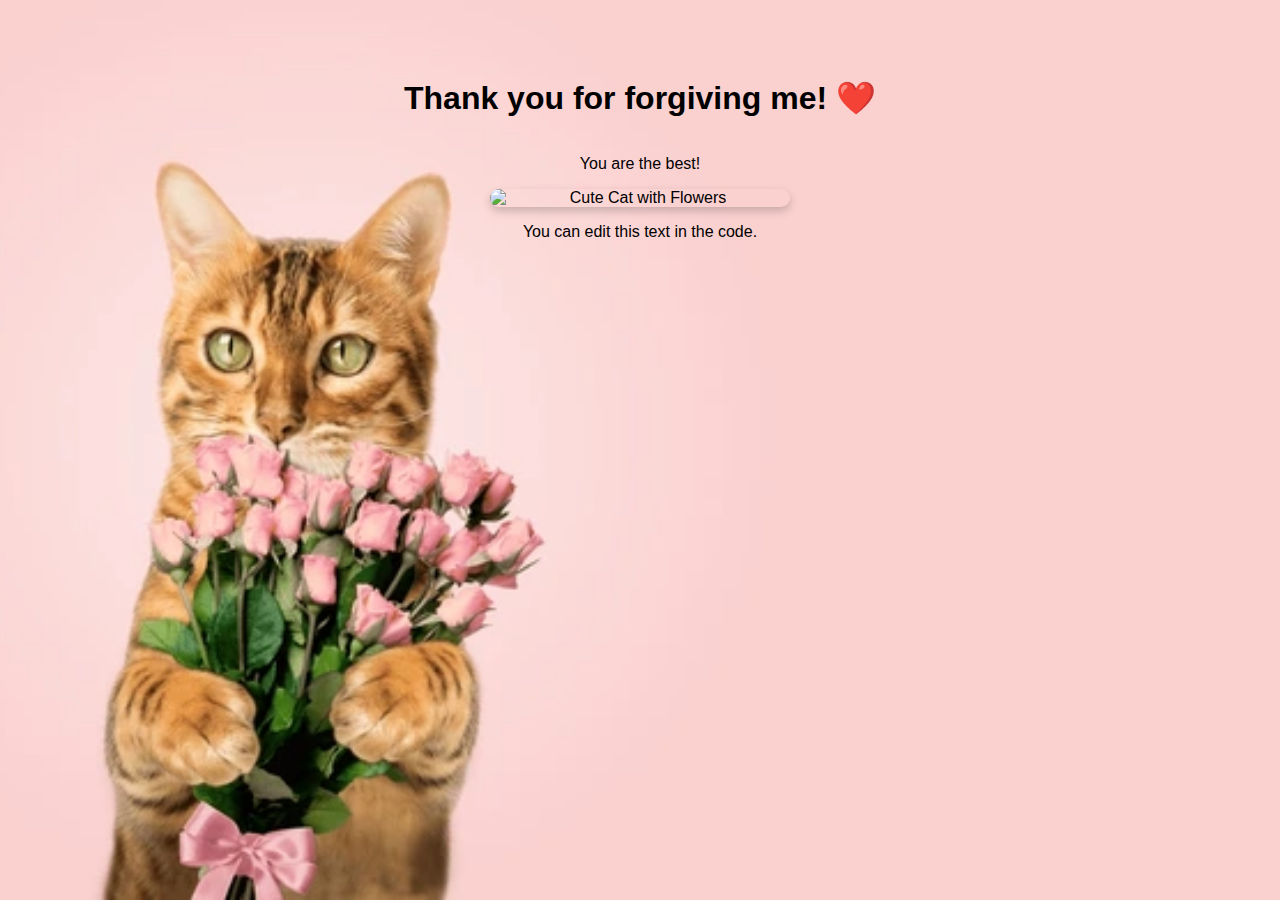
==== final.html @ 42e21f30 "Create final.html" ====
<!DOCTYPE html>
<html lang="en">
<head>
    <meta charset="UTF-8">
    <meta name="viewport" content="width=device-width, initial-scale=1.0">
    <title>Thank You!</title>
    <link rel="stylesheet" href="style.css">
</head>
<body class="yes-page">
    <div class="container">
        <h1>Thank you for forgiving me! ❤️</h1>
        <p>You are the best!</p>
        <img src="images/cat-flowers.jpg" alt="Cute Cat with Flowers" class="cat-image">
        <p class="custom-message">You can edit this text in the code.</p>
    </div>
</body>
</html>
---- style.css ----
body {
    text-align: center;
    font-family: Arial, sans-serif;
    background-color: #fce4ec;
    transition: background-color 0.5s;
    padding-top: 50px;
}
.container {
    display: flex;
    flex-direction: column;
    align-items: center;
}
img {
    width: 300px;
    border-radius: 10px;
    box-shadow: 0px 4px 10px rgba(0, 0, 0, 0.2);
}
.message, .editable-message {
    font-size: 18px;
    margin-top: 20px;
    max-width: 600px;
}
.buttons {
    margin-top: 20px;
}
button {
    font-size: 18px;
    padding: 10px 20px;
    margin: 10px;
    border: none;
    border-radius: 5px;
    cursor: pointer;
}
.yes {
    background-color: green;
    color: white;
}
.no {
    background-color: red;
    color: white;
}
#sadScreen {
    display: none;
    position: fixed;
    top: 0;
    left: 0;
    width: 100%;
    height: 100%;
    background-color: black;
    color: white;
    font-size: 50px;
    display: flex;
    flex-direction: column;
    justify-content: center;
    align-items: center;
}
.hidden-message {
    font-size: 20px;
    margin-top: 30px;
    font-weight: bold;
}
.ok-btn {
    margin-top: 20px;
    font-size: 20px;
    padding: 10px 20px;
    background-color: white;
    color: black;
    border-radius: 5px;
    cursor: pointer;
}
.editable-message {
    border: 2px dashed gray;
    padding: 10px;
}

/* 🌸 Yes Page Background */
.yes-page {
    background: url('cat holding flowers.jpg') no-repeat center center fixed;
    background-size: cover;
}
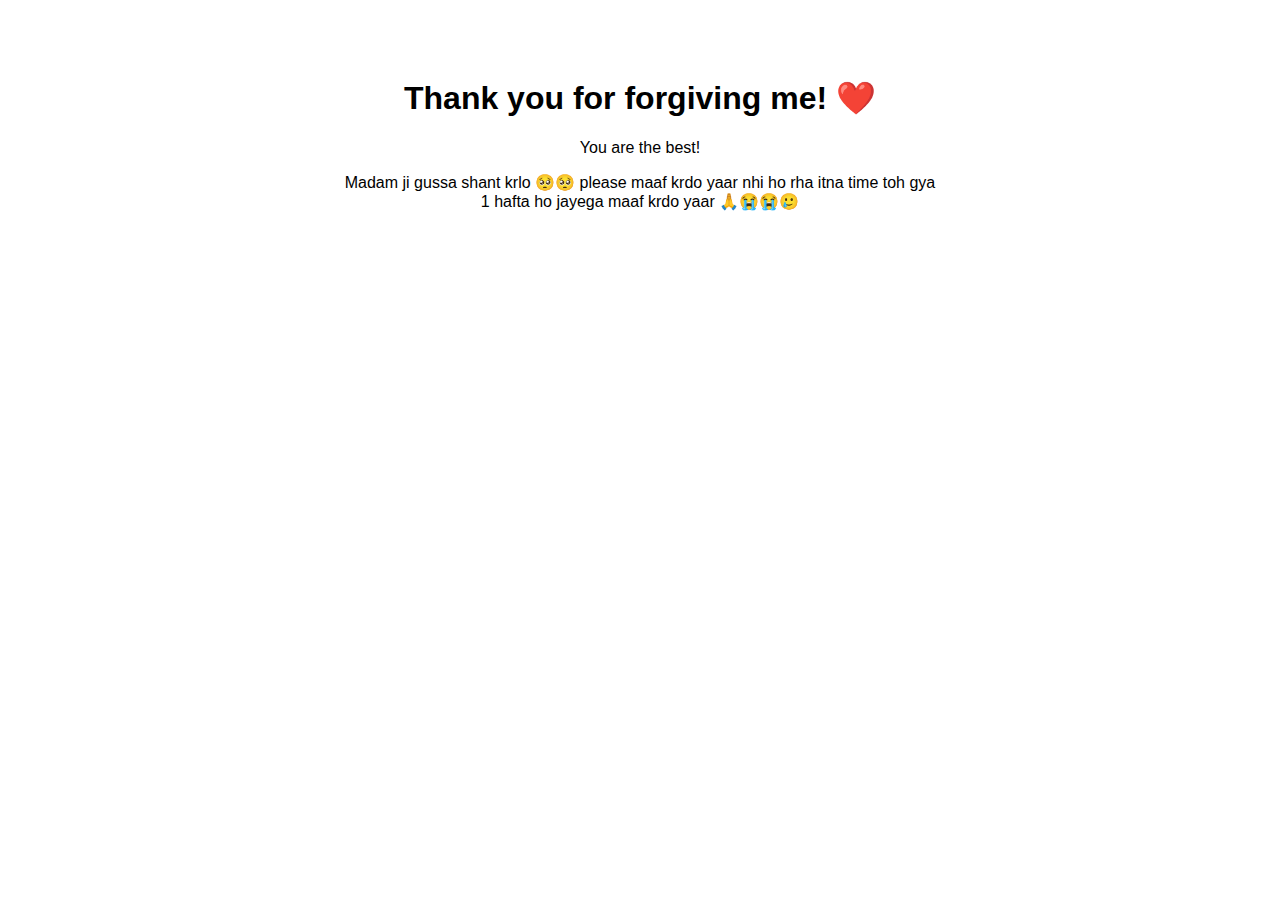
==== commit 0954e1a6: "Update final.html" ====
--- a/final.html
+++ b/final.html
@@ -10,8 +10,7 @@
     <div class="container">
         <h1>Thank you for forgiving me! ❤️</h1>
         <p>You are the best!</p>
-        <img src="images/cat-flowers.jpg" alt="Cute Cat with Flowers" class="cat-image">
-        <p class="custom-message">You can edit this text in the code.</p>
+        <p class="custom-message">Madam ji gussa shant krlo 🥺🥺 please maaf krdo yaar nhi ho rha itna time toh gya 1 hafta ho jayega maaf krdo yaar 🙏😭😭🥲</p>
     </div>
 </body>
 </html>
--- a/style.css
+++ b/style.css
@@ -1,80 +1,42 @@
 body {
     text-align: center;
     font-family: Arial, sans-serif;
-    background-color: #fce4ec;
-    transition: background-color 0.5s;
-    padding-top: 50px;
+    padding: 50px;
 }
 .container {
-    display: flex;
-    flex-direction: column;
-    align-items: center;
+    max-width: 600px;
+    margin: auto;
 }
-img {
+.cat-image {
     width: 300px;
     border-radius: 10px;
-    box-shadow: 0px 4px 10px rgba(0, 0, 0, 0.2);
-}
-.message, .editable-message {
-    font-size: 18px;
-    margin-top: 20px;
-    max-width: 600px;
 }
 .buttons {
     margin-top: 20px;
 }
-button {
+.btn {
+    display: inline-block;
+    padding: 15px 30px;
+    margin: 10px;
     font-size: 18px;
-    padding: 10px 20px;
-    margin: 10px;
-    border: none;
+    text-decoration: none;
+    color: white;
     border-radius: 5px;
-    cursor: pointer;
 }
 .yes {
     background-color: green;
-    color: white;
 }
 .no {
     background-color: red;
+}
+.ok {
+    background-color: blue;
+}
+.yes-page {
+    background-image: url("https://github.com/Max689968/Main/blob/dcf6702a17b6b9b040aa13d5350ff1289be76976/images/cat-flowers.jpg");
+    background-size: cover;
+}
+.no-page {
+    background-color: black;
     color: white;
 }
-#sadScreen {
-    display: none;
-    position: fixed;
-    top: 0;
-    left: 0;
-    width: 100%;
-    height: 100%;
-    background-color: black;
-    color: white;
-    font-size: 50px;
-    display: flex;
-    flex-direction: column;
-    justify-content: center;
-    align-items: center;
-}
-.hidden-message {
-    font-size: 20px;
-    margin-top: 30px;
-    font-weight: bold;
-}
-.ok-btn {
-    margin-top: 20px;
-    font-size: 20px;
-    padding: 10px 20px;
-    background-color: white;
-    color: black;
-    border-radius: 5px;
-    cursor: pointer;
-}
-.editable-message {
-    border: 2px dashed gray;
-    padding: 10px;
-}
-
-/* 🌸 Yes Page Background */
-.yes-page {
-    background: url('cat holding flowers.jpg') no-repeat center center fixed;
-    background-size: cover;
-}
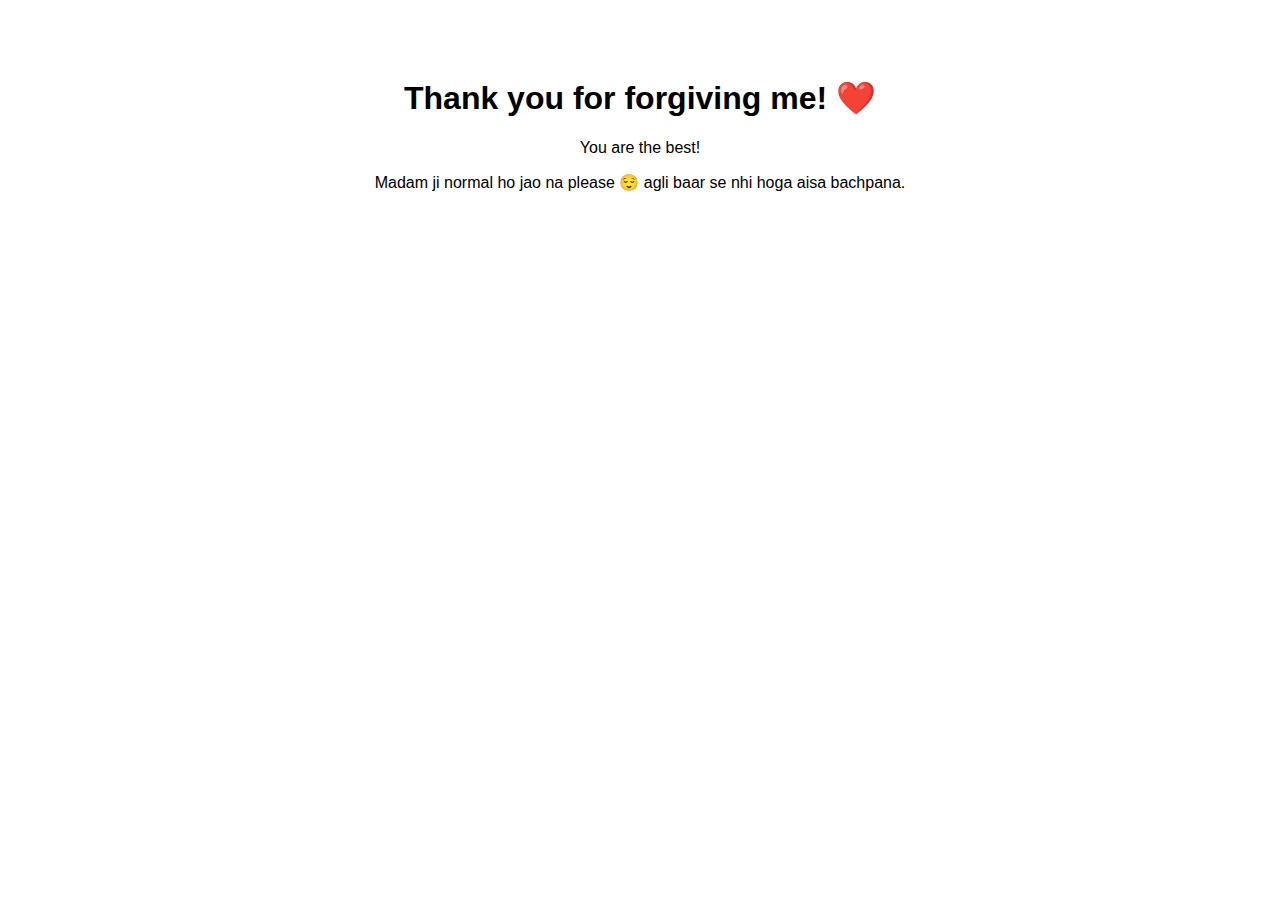
==== commit e47b3e2a: "Update final.html" ====
--- a/final.html
+++ b/final.html
@@ -10,7 +10,7 @@
     <div class="container">
         <h1>Thank you for forgiving me! ❤️</h1>
         <p>You are the best!</p>
-        <p class="custom-message">Madam ji gussa shant krlo 🥺🥺 please maaf krdo yaar nhi ho rha itna time toh gya 1 hafta ho jayega maaf krdo yaar 🙏😭😭🥲</p>
+        <p class="custom-message">Madam ji normal ho jao na please 😌 agli baar se nhi hoga aisa bachpana. </p>
     </div>
 </body>
 </html>
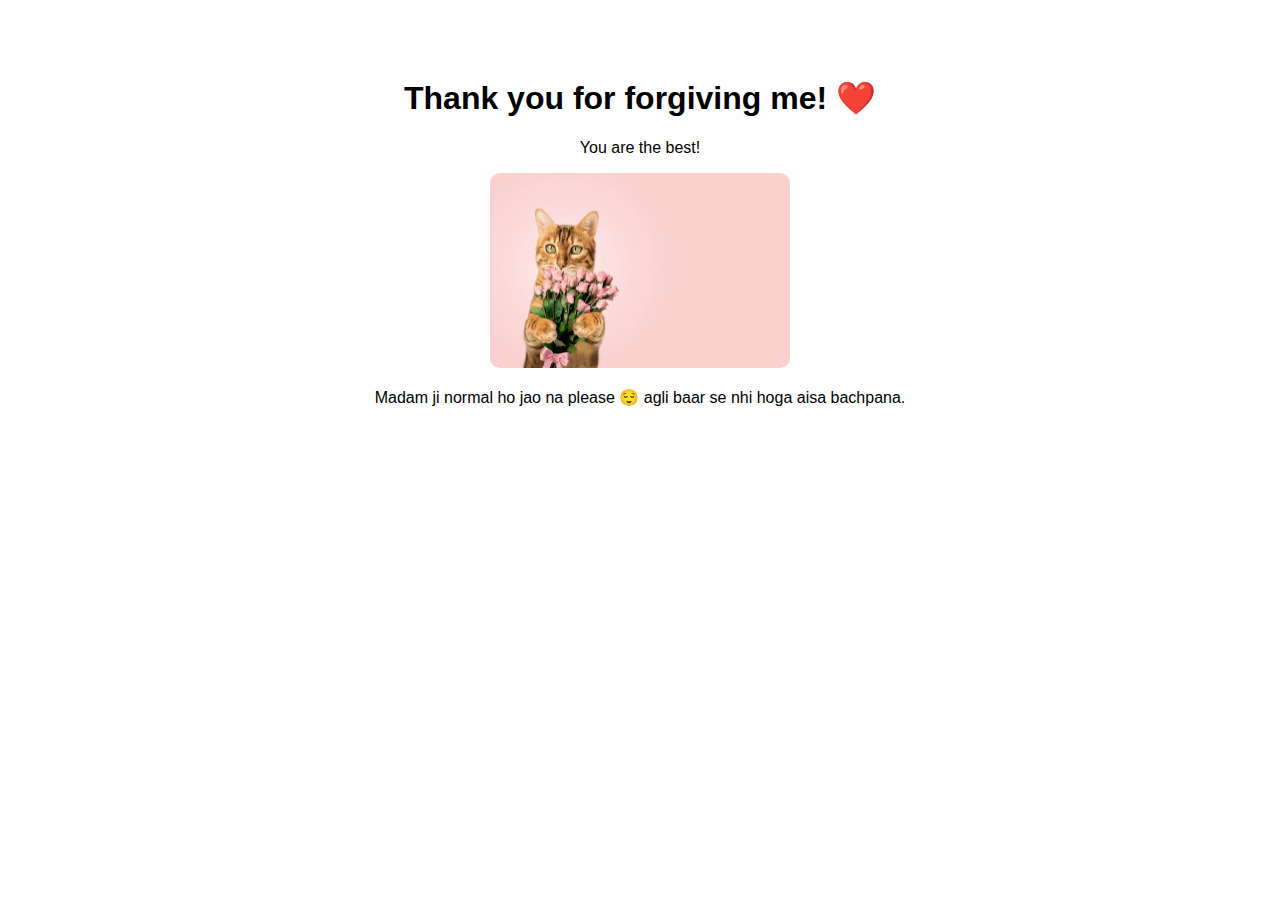
==== commit 1f7c6939: "Update final.html" ====
--- a/final.html
+++ b/final.html
@@ -10,6 +10,7 @@
     <div class="container">
         <h1>Thank you for forgiving me! ❤️</h1>
         <p>You are the best!</p>
+          <img src="images/cat-flowers.jpg" alt="Cute Cat with Flowers" class="cat-image">
         <p class="custom-message">Madam ji normal ho jao na please 😌 agli baar se nhi hoga aisa bachpana. </p>
     </div>
 </body>
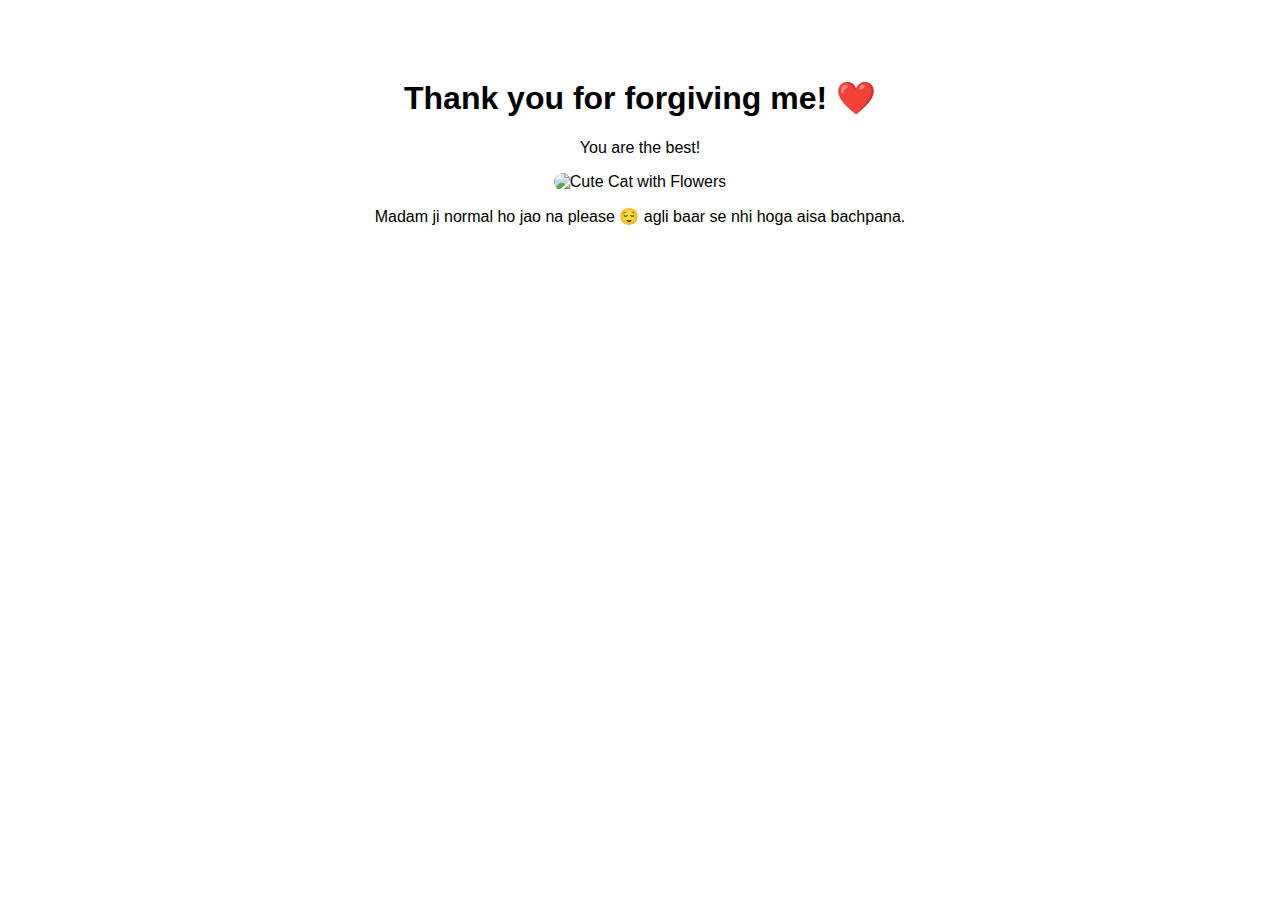
==== commit da28913a: "Update final.html" ====
--- a/final.html
+++ b/final.html
@@ -10,7 +10,7 @@
     <div class="container">
         <h1>Thank you for forgiving me! ❤️</h1>
         <p>You are the best!</p>
-          <img src="images/cat-flowers.jpg" alt="Cute Cat with Flowers" class="cat-image">
+          <img src="https://github.com/Max689968/Main/blob/1f7c693989ea7bc48fb2c957bec92d6964a46bd2/images/cat-flowers.jpg" alt="Cute Cat with Flowers" class="cat-image">
         <p class="custom-message">Madam ji normal ho jao na please 😌 agli baar se nhi hoga aisa bachpana. </p>
     </div>
 </body>
